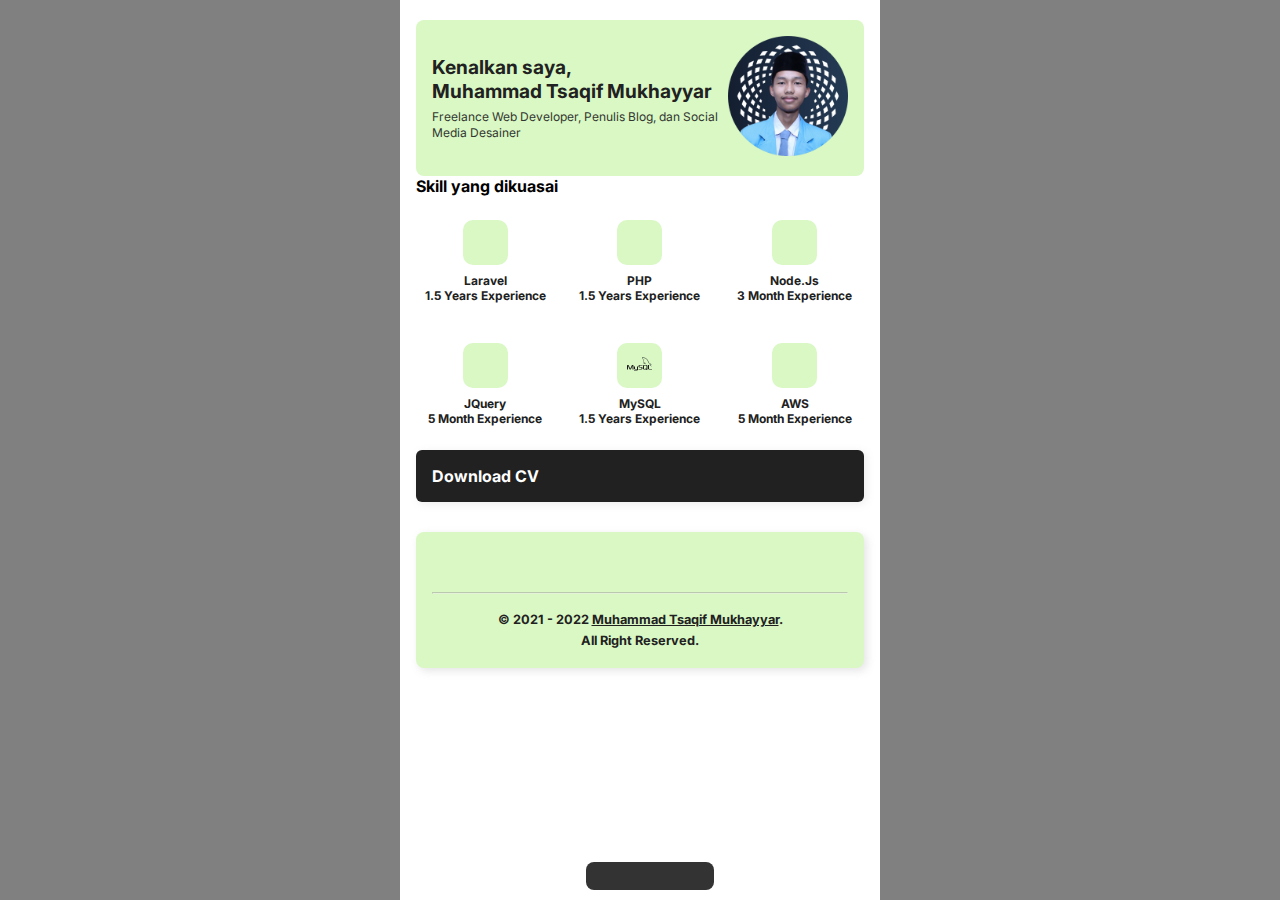
==== index.html @ a38d13c2 "first commit" ====
<!DOCTYPE html>
<html lang="en">
  <head>
    <meta charset="UTF-8" />
    <meta name="viewport" content="width=device-width, initial-scale=1.0" />
    <link rel="icon" type="image/x-icon" href="favicon.ico">
    <title>Tsaqif Mukhayyar</title>
    <meta
      content="Student who love programming. Skilled on: PHP, Python"
      name="Description"
    />
    <meta
      content="tsaqif mukhayyar, muhammad tsaqif mukhayyar, mukhayyar, tsaqif, tsaqif programmer, mukhayyar programmer, backend programmer, engineer"
      name="Keywords"
    />
    <link rel="stylesheet" href="style.css">
    <link rel="stylesheet" href="https://cdnjs.cloudflare.com/ajax/libs/font-awesome/6.1.1/css/all.min.css" integrity="sha512-KfkfwYDsLkIlwQp6LFnl8zNdLGxu9YAA1QvwINks4PhcElQSvqcyVLLD9aMhXd13uQjoXtEKNosOWaZqXgel0g==" crossorigin="anonymous" referrerpolicy="no-referrer" />
  </head>
  <body style="background-color: grey;">
    <div class="container">
      <div class="navbar">
        <a href="/"><i class="fas fa-home"></i></a>
        <a href="about.html"><i class="fas fa-circle-info"></i></a>
        <a href="portfolio.html"><i class="fas fa-suitcase"></i></a>
        <a href="achievement.html"><i class="fas fa-medal"></i></a>
      </div>
      <section id="hero">
        <div class="hero-container">
          <div class="hero-box">
            <div class="hero-text">
              <h6>
                  Kenalkan saya, <br>
                  Muhammad Tsaqif Mukhayyar
              </h6>
              <p>Freelance Web Developer, Penulis Blog, dan Social Media Desainer
              </p>
            </div>
            <div class="hero-image">
              <img src="profile-pic.png" alt="">
          </div>
          </div>
        </div>
      </section>
      <section id="modules">
        <h3 class="section-title">
            Skill yang dikuasai
        </h3>
        <div class="launcher-menu-grid"> 
            <a href="#" class="launcher-menu-item">
                <div class="launcher-menu-item-container">
                    <div class="launcher-menu-item-image">
                        <i class="fa-brands fa-laravel"></i>
                    </div>
                    <div class="launcher-menu-item-label">Laravel</div>
                    <div class="launcher-menu-item-label">1.5 Years Experience</div>
                </div>
            </a>

            <a href="#" class="launcher-menu-item">
                <div class="launcher-menu-item-container">
                    <div class="launcher-menu-item-image">
                        <i class="fa-brands fa-php"></i>
                    </div>
                    <div class="launcher-menu-item-label">PHP</div>
                    <div class="launcher-menu-item-label">1.5 Years Experience</div>
                </div>
            </a>   

            <a href="#" class="launcher-menu-item">
                <div class="launcher-menu-item-container">
                    <div class="launcher-menu-item-image">
                      <i class="fa-brands fa-node-js"></i>
                    </div>
                    <div class="launcher-menu-item-label">Node.Js</div>
                    <div class="launcher-menu-item-label">3 Month Experience</div>
                </div>
            </a>

            <a href="#" class="launcher-menu-item">
                <div class="launcher-menu-item-container">
                    <div class="launcher-menu-item-image">
                      <i class="fa-brands fa-js"></i>
                    </div>
                    <div class="launcher-menu-item-label">JQuery</div>
                    <div class="launcher-menu-item-label">5 Month Experience</div>
                </div>
            </a>       
            <a href="#" class="launcher-menu-item">
                <div class="launcher-menu-item-container">
                    <div class="launcher-menu-item-image">
                      <img src="mysql-logo.png" alt="">
                    </div>
                    <div class="launcher-menu-item-label">MySQL</div>
                    <div class="launcher-menu-item-label">1.5 Years Experience</div>
                </div>
            </a>       
            <a href="#" class="launcher-menu-item">
                <div class="launcher-menu-item-container">
                    <div class="launcher-menu-item-image">
                      <i class="fa-brands fa-aws"></i>
                    </div>
                    <div class="launcher-menu-item-label">AWS</div>
                    <div class="launcher-menu-item-label">5 Month Experience</div>
                </div>
            </a>       
        </div>
      </section>
      <div class="switch-card">
        <div class="form-group-switch">
            <h4>Download CV</h4>
            <div class="switch-group">
                <label class="switch">
                    <a href="portofolio - CV M Tsaqif M.pdf" download=""><i class="fas fa-download"></i></a>
                </label>
            </div>
        </div>
      </div>
      <footer>
        <div class="social">
            <ul class="social-list">
                <li>
                    <a href="//github.com/mukhayyar">
                        <i class="fab fa-github"></i>
                    </a>
                </li>
                <li>
                    <a href="//instagram.com/tsaqifmukhayyar">
                        <i class="fab fa-instagram"></i>
                    </a>
                </li>
                <li>
                    <a href="//linkedin.com/in/tsaqifmukhayyar/">
                        <i class="fab fa-linkedin"></i>
                    </a>
                </li>
                <li>
                    <a href="//twitter.com/MukhayyarTsaqif">
                        <i class="fab fa-twitter"></i>
                    </a>
                </li>
                <li>
                    <a href="//medium.com/@tsaqifmukhayyar">
                        <i class="fab fa-medium"></i>
                    </a>
                </li>
            </ul>
        </div>
        <hr class="footer-divider">
        <div class="footer-copyright">
            <span>
                © 2021 - 2022
                <a href="//instagram.com/tsaqifmukhayyar">Muhammad Tsaqif Mukhayyar</a>.
            </span>
            <span>All Right Reserved.</span>
        </div>
    </footer>
    </div>
  </body>
</html>
---- style.css ----
@import url('https://fonts.googleapis.com/css2?family=Inter:wght@100;200;300;400;500;600;700;800;900&display=swap');

* {
    margin: 0;
    padding: 0;
    font-size: 100%;
    vertical-align: baseline;
    box-sizing: border-box;
    font-family: 'Inter', sans-serif;
}

.navbar {
    overflow: hidden;
    background-color: #333;
    left: 50%;
    transform: translate(-50%, 0);
    position: fixed;
    bottom: 0;
    display: flex;
    justify-content: center;
    border-radius: 8px;
    margin-left: 10px;
    margin-right: 10px;
    margin-bottom: 10px;
}

.navbar a {
    float: left;
    color: #f2f2f2;
    text-align: center;
    padding: 14px 16px;
    text-decoration: none;
    font-size: 17px;
}

.navbar a:hover {
    background: #f1f1f1;
    color: black;
}


.container {
    max-width: 480px;
    margin: auto;
    background: #FFFFFF;
    min-height: 100vh;
    padding-bottom: 1px;
}

section {
    margin: 0 16px;
}

section#hero .hero-container {
    background-color: #FFFFFF;
    padding-top: 20px;
}

.hero-box {
    background-color: #D9F8C4;
    display: grid;
    grid-template-columns: 1fr 120px;
    padding: 16px;
    border-radius: 8px;
    align-items: center;
}

.hero-text h6 {
    font-size: 1.2rem;
    margin-bottom: 6px;
    font-weight: bold;
}

.hero-text p {
    font-size: .75rem;
    line-height: 1rem;
    opacity: .9;
}

.hero-image img {
    max-width: 120px;
}

h3.section-title {
    margin-bottom: 8px;
}

.launcher-menu-grid {
    display: grid;
    grid-template-columns: repeat(3, 1fr);
    grid-column-gap: 16px;
    grid-row-gap: 32px;
    align-items: top;
    justify-content: center;
    margin: 16px 0;
}

.launcher-menu-item {
    text-align: center;
    position: relative;
}

a {
    text-decoration: none;
}

.launcher-menu-item-image {
    margin-bottom: 4px;
    background: #D9F8C4;
    width: 45px;
    height: 45px;
    padding: 10px;
    border-radius: 10px;
    display: block;
    margin: 8px auto;
    position: relative;
}

.launcher-menu-item-label {
    font-weight: bold;
    color: #212121;
    font-size: .75rem;
}

.launcher-menu-item-image i {
    color: #212121;
    text-shadow: 1px 1px 1px #ccc;
    font-size: 1.5em;
}

.switch-card {
    margin: 24px 16px;
    padding: 16px;
    font-weight: bold;
    background: #212121;
    border-radius: 6px;
    box-shadow: 2px 2px 8px rgba(144,144,144,.16);
}

.form-group-switch {
    display: grid;
    grid-template-columns: 2fr 1fr;
}

.form-group-switch h4 {
    color: #FFFFFF;
}

.switch-card .switch-group {
    justify-self: flex-end;
    display: flex;
    align-items: center;
}

.switch {
    position: relative;
    display: inline-block;
    width: 40px;
    height: 20px;
}

.switch i {
    color: #FFFFFF;
}

img {
    max-width: 100%;
}

.social {
    text-align: center;
}
ul.social-list {
    list-style-type: none;
    margin: 0 auto;
}

ul.social-list li {
    display: inline-block;
    height: 24px;
    width: 24px;
    margin: 0 8px;
    font-size: 1.25rem;
}

ul.social-list li a {
    color: #212121;
}

hr.footer-divider {
    background: #212121;
    /* border: none; */
    height: .7px;
    opacity: .5;
    margin: 16px 0;
}

footer {
    background-color: #D9F8C4;
    margin: 30px 16px;
    padding: 16px;
    border-radius: 8px;
    box-shadow: 3px 3px 9px rgba(144,144,144,.23);
}

.footer-copyright span {
    display: block;
    text-align: center;
    font-weight: 700;
    color: #212121;
    font-size: .8rem;
    line-height: 1.3rem;
}

.footer-copyright span a {
    color: #212121;
    text-decoration: underline;
}

.bloktitle {
    font-size: 16px;
}

.bloktitle {
    background: #064ea2;
    color: #fff;
    padding: 10px;
    padding-bottom: 10px;
    text-align: center;
    font-weight: bold;
    font-family: "NeoSans", Arial, Helvetica, sans-serif;
    margin-bottom: 20px;
    border-bottom: 3px solid #f28800;
    padding-bottom: 5px;
    border-radius: 8px;
}

.program {
    margin-top: 10px;
}

.program__row {
    display: flex;
    flex-wrap: wrap;
}

.program__col {
    width: 49%;
    margin-right: 1%;
    border: 1px solid #d8d8d8;
    margin-bottom: 10px;
    border-radius: 10px;
    overflow: hidden;
}

.program__img {
    height: 100px;
    background: #ececec;
}

.program__img img {
    object-fit: contain;
    width: 100%;
    height: 100%;
}

.program__text {
    font-size: 13px;
}

.program__text {
    display: flex;
    font-weight: bold;
    padding: 10px;
    justify-content: center;
    background: #d8d8d8;
    border-top: 1px solid #d8d8d8;
    line-height: 1.2;
    align-items: center;
}

.program__text i {
    margin-left: 5px;
}

.program__text i {
    background: #f28800;
    padding: 4px 6px;
    font-size: 12px;
    color: #fff;
}


/* new page */
header {
    max-width: 480px;
    margin: auto;
    background: #FFFFFF;
      background-color: rgb(255, 255, 255);
}

header.module-header {
    background-color: #FFFFFF;
    padding: 0;
}

header.module-header .header-container {
    background-color: #FFFFFF;
    padding: 20px 16px;
    display: grid;
    grid-template-columns: 32px 1fr 32px;
    grid-gap: 0;
    color: #212121;
    text-align: left;
    border-bottom: 1px solid rgba(219,219,219,1);
}

header.module-header a {
    text-align: center;
    color: #212121;
}

header.module-header h1 {
    text-align: center;
}

section#module-hero {
    margin-top: 20px;
}

section#module-hero .hero-box {
    display: grid;
    grid-template-columns: 50px 1fr;
    grid-gap: 16px;
    align-items: center;
    justify-content: center;
    padding: 24px 16px;
    min-height: 120px;
}

section#module-hero .hero-box .hero-image {
    text-align: center;
}

.hero-text {
    color: #212121;
}
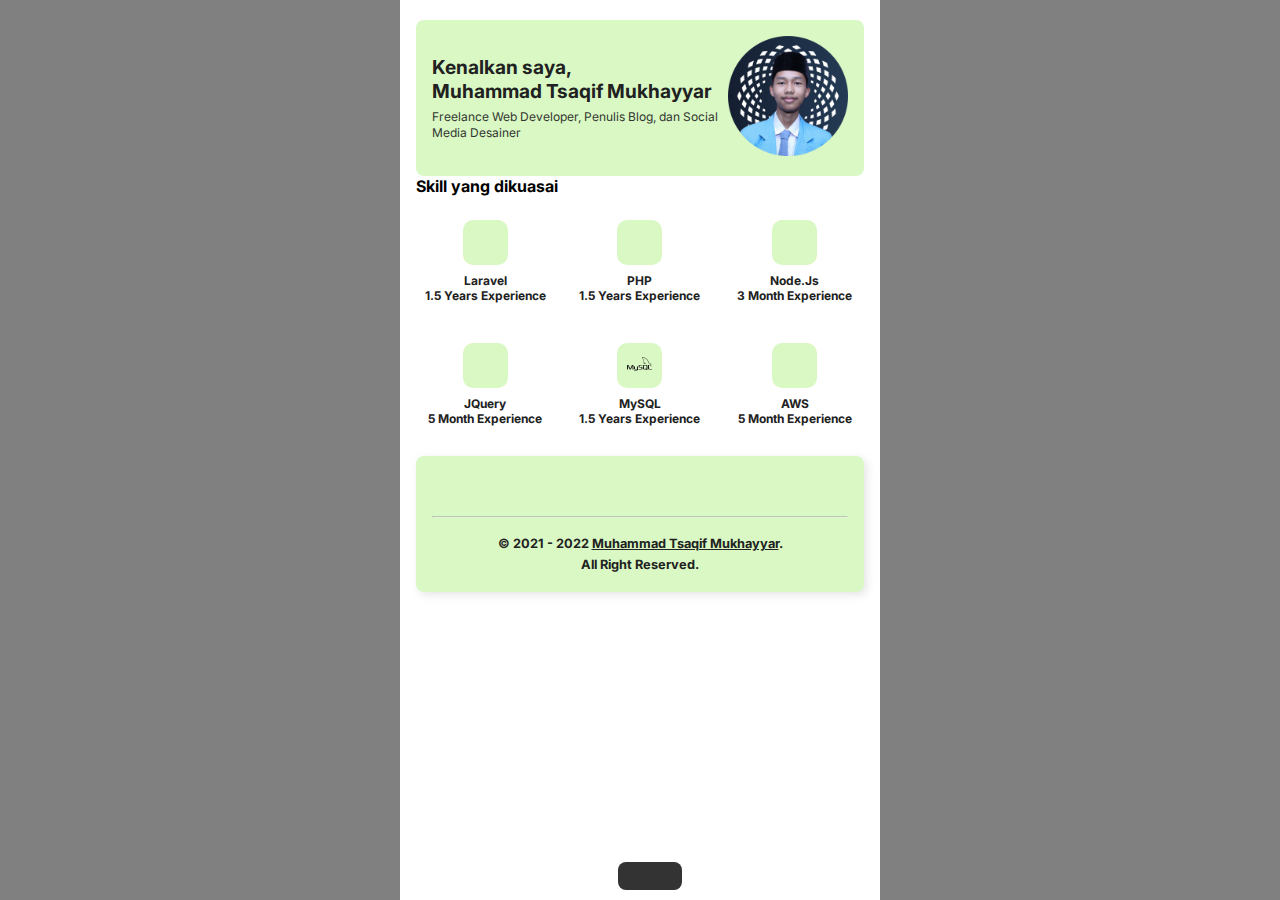
==== commit e18e1ea9: "delete some unused nav" ====
--- a/index.html
+++ b/index.html
@@ -20,9 +20,7 @@
     <div class="container">
       <div class="navbar">
         <a href="/"><i class="fas fa-home"></i></a>
-        <a href="about.html"><i class="fas fa-circle-info"></i></a>
         <a href="portfolio.html"><i class="fas fa-suitcase"></i></a>
-        <a href="achievement.html"><i class="fas fa-medal"></i></a>
       </div>
       <section id="hero">
         <div class="hero-container">
@@ -105,16 +103,16 @@
             </a>       
         </div>
       </section>
-      <div class="switch-card">
+      <!-- <div class="switch-card">
         <div class="form-group-switch">
             <h4>Download CV</h4>
             <div class="switch-group">
                 <label class="switch">
-                    <a href="portofolio - CV M Tsaqif M.pdf" download=""><i class="fas fa-download"></i></a>
+                    <a href="" download=""><i class="fas fa-download"></i></a>
                 </label>
             </div>
         </div>
-      </div>
+      </div> -->
       <footer>
         <div class="social">
             <ul class="social-list">
